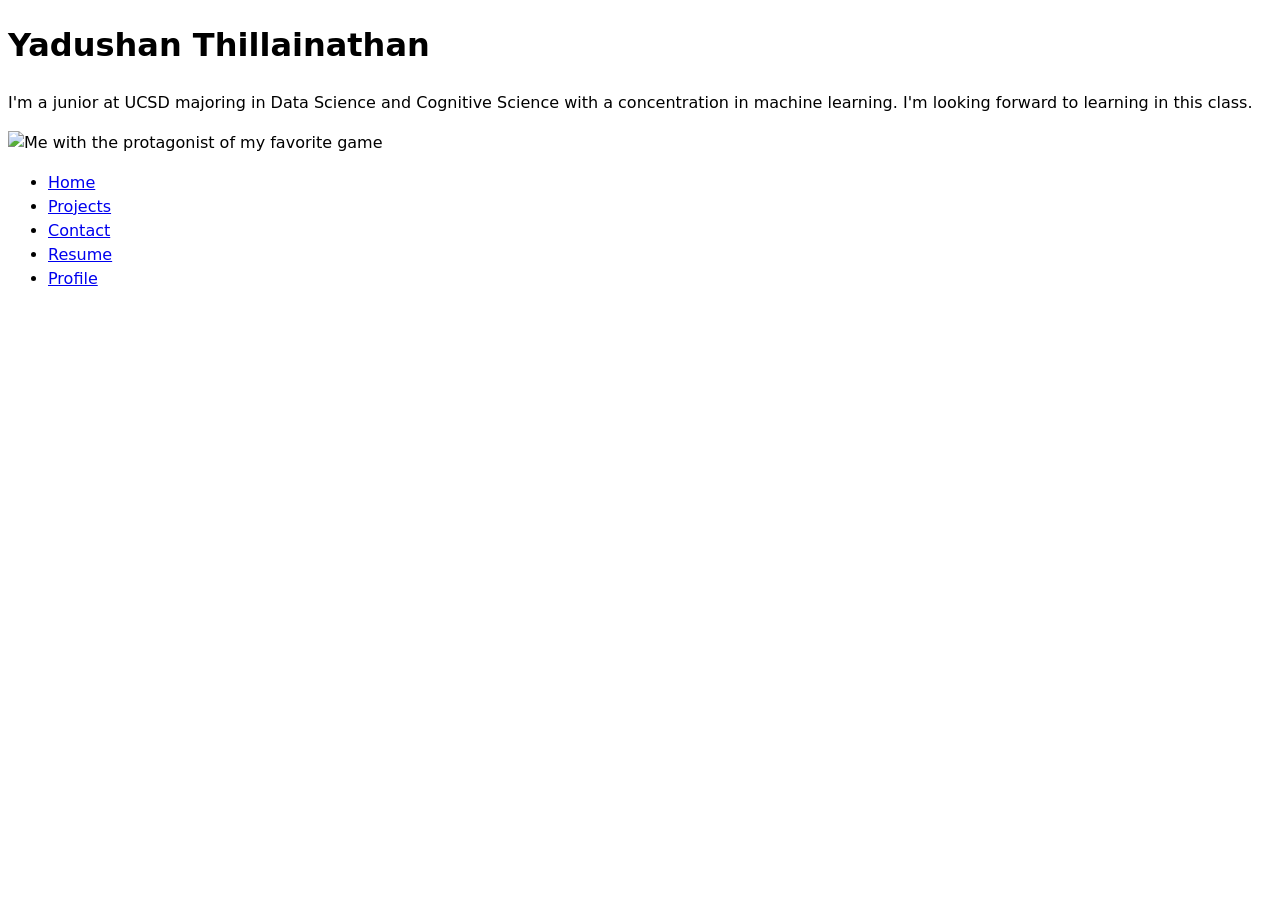
==== index.html @ 9de4a755 "updated image" ====
<!DOCTYPE html>
<html lang="en">
<head>
    <meta charset="UTF-8">
    <meta name="viewport" content="width=device-width, initial-scale=1.0">
    <title>Yadushan Thillainathan: Personal site and portfolio</title>
    <link rel="stylesheet" href="style.css">
</head>
<body>
    <h1> Yadushan Thillainathan </h1>
    <p> I'm a junior at UCSD majoring in Data Science and Cognitive Science with a concentration in machine learning. I'm looking forward to learning in this class.</p>
    <img src="/Users/yadi/Downloads/IMG_7800.JPG" alt="Me with the protagonist of my favorite game">
    <nav>
        <ul>
          <li><a href="index.html">Home</a></li>
          <li><a href="projects/index.html">Projects</a></li>
          <li><a href="contact/index.html">Contact</a></li>
          <li><a href="resume/index.html">Resume</a></li>
          <li><a href="https://github.com/YadushanUCSD" target="_blank" rel="noopener">Profile</a></li>
        </ul>
      </nav>
</body>
</html>
---- style.css ----
body {
    /* Set line height to 1.5 times the font size
         and use the OS’s UI font as the website font
       */
    font: 100%/1.5 system-ui;
  }
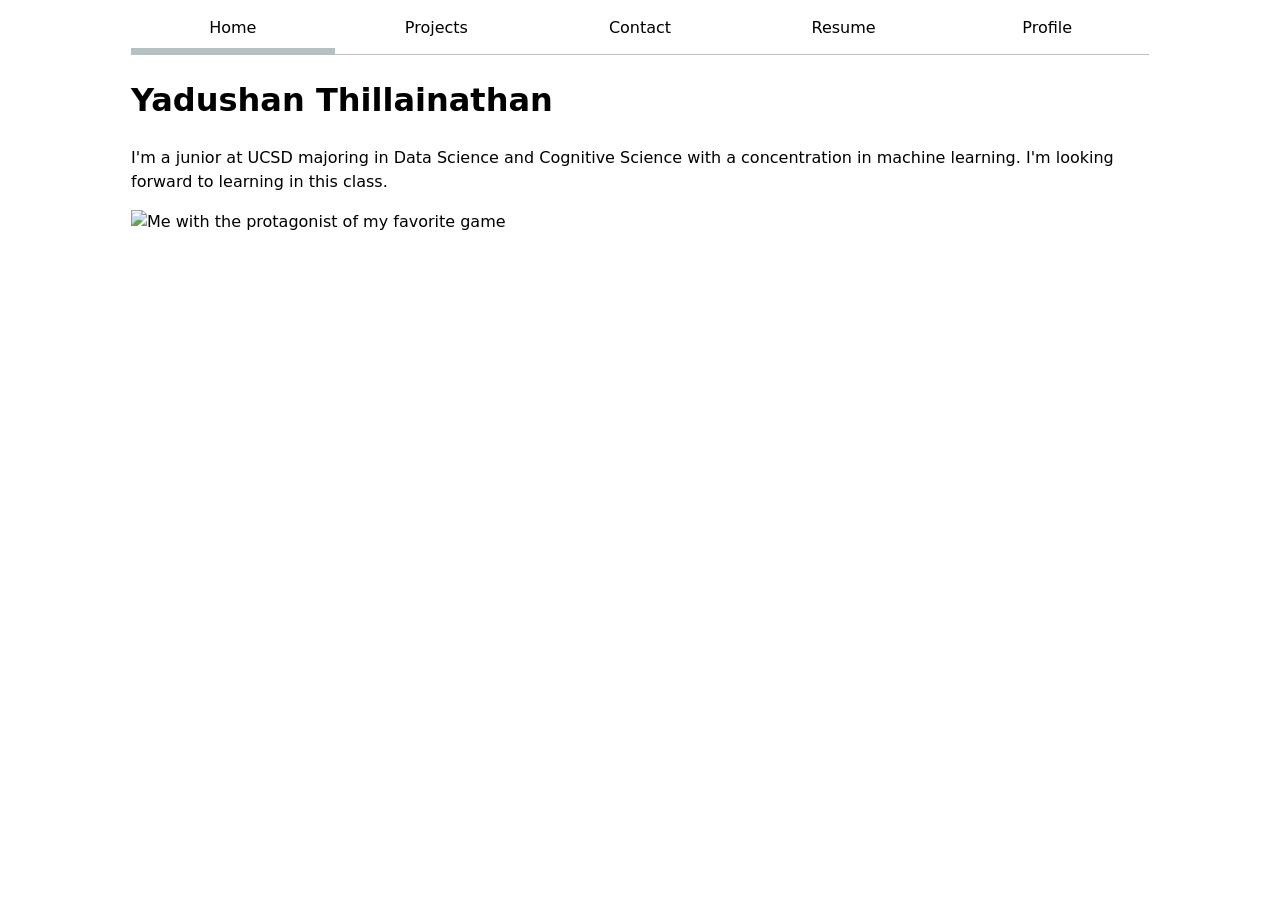
==== commit 013df9d9: "added style to the links" ====
--- a/index.html
+++ b/index.html
@@ -4,20 +4,20 @@
     <meta charset="UTF-8">
     <meta name="viewport" content="width=device-width, initial-scale=1.0">
     <title>Yadushan Thillainathan: Personal site and portfolio</title>
-    <link rel="stylesheet" href="style.css">
+    <link rel="stylesheet" href="../style.css">
 </head>
 <body>
+    <nav>
+        <ul>
+            <li><a href="index.html" class="current">Home</a></li>
+            <li><a href="projects/index.html">Projects</a></li>
+            <li><a href="contact/index.html">Contact</a></li>
+            <li><a href="resume/index.html">Resume</a></li>
+            <li><a href="https://github.com/YadushanUCSD" target="_blank" rel="noopener">Profile</a></li>
+        </ul>
+    </nav>
     <h1> Yadushan Thillainathan </h1>
     <p> I'm a junior at UCSD majoring in Data Science and Cognitive Science with a concentration in machine learning. I'm looking forward to learning in this class.</p>
-    <img src="/Users/yadi/Downloads/IMG_7800.JPG" alt="Me with the protagonist of my favorite game">
-    <nav>
-        <ul>
-          <li><a href="index.html">Home</a></li>
-          <li><a href="projects/index.html">Projects</a></li>
-          <li><a href="contact/index.html">Contact</a></li>
-          <li><a href="resume/index.html">Resume</a></li>
-          <li><a href="https://github.com/YadushanUCSD" target="_blank" rel="noopener">Profile</a></li>
-        </ul>
-      </nav>
+    <img src="images/IMG_7800.JPG" width="50%" alt="Me with the protagonist of my favorite game">
 </body>
 </html>
--- a/style.css
+++ b/style.css
@@ -1,6 +1,42 @@
+:root {
+    --color-accent: oklch(65% 50% 0); 
+}
+  
+html {
+    accent-color: var(--color-accent);
+}
 body {
     /* Set line height to 1.5 times the font size
          and use the OS’s UI font as the website font
        */
     font: 100%/1.5 system-ui;
-  }+    max-width: 100ch;
+    margin-inline: max(1em, (100% - 100ch) / 2);
+    nav {
+        display: flex;
+        margin-bottom: 20px;
+        border-bottom: 1px solid oklch(80% 3% 200);
+    }
+    nav ul, nav li {
+        display: contents;
+    }
+    nav a {
+        flex: 1;
+        text-decoration: none;
+        color: inherit;
+        text-align: center;
+        padding: 0.5em;
+        border-bottom: 0.4em solid transparent;
+    }
+    nav a:hover {
+        border-bottom-color: var(--color-accent);
+        background-color: oklch(from var(--color-accent) 95% 5% h);
+      }
+    nav a.current {
+        border-bottom-color: oklch(80% 3% 200);
+        border-bottom-width: 0.4em;
+        border-bottom-style: solid;
+        padding-bottom: 0.1em; 
+    }
+  }
+  
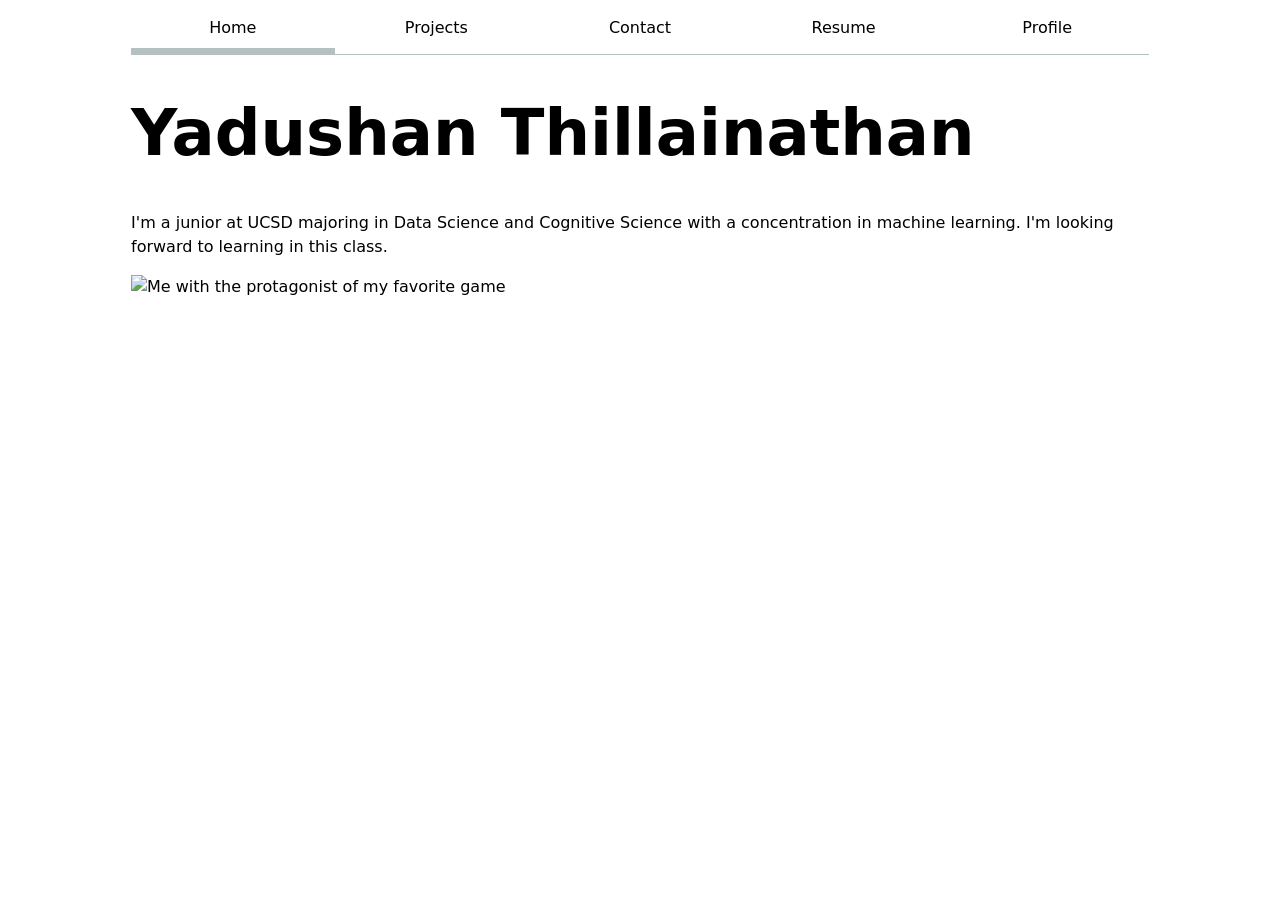
==== commit 60cf9e74: "adjusted css file for home page" ====
--- a/index.html
+++ b/index.html
@@ -4,7 +4,7 @@
     <meta charset="UTF-8">
     <meta name="viewport" content="width=device-width, initial-scale=1.0">
     <title>Yadushan Thillainathan: Personal site and portfolio</title>
-    <link rel="stylesheet" href="../style.css">
+    <link rel="stylesheet" href="style.css">
 </head>
 <body>
     <nav>
--- a/style.css
+++ b/style.css
@@ -1,10 +1,3 @@
-:root {
-    --color-accent: oklch(65% 50% 0); 
-}
-  
-html {
-    accent-color: var(--color-accent);
-}
 body {
     /* Set line height to 1.5 times the font size
          and use the OS’s UI font as the website font
@@ -12,31 +5,99 @@
     font: 100%/1.5 system-ui;
     max-width: 100ch;
     margin-inline: max(1em, (100% - 100ch) / 2);
-    nav {
-        display: flex;
-        margin-bottom: 20px;
-        border-bottom: 1px solid oklch(80% 3% 200);
+}
+nav {
+    display: flex;
+    margin-bottom: 20px;
+    border-bottom: 1px solid oklch(80% 3% 200);
+}
+nav ul, nav li {
+    display: contents;
+}
+nav a {
+    flex: 1;
+    text-decoration: none;
+    color: inherit;
+    text-align: center;
+    padding: 0.5em;
+    border-bottom: 0.4em solid transparent;
+}
+nav a:hover {
+    border-bottom-color: var(--color-accent);
+    background-color: oklch(from var(--color-accent) 95% 5% h);
+  }
+nav a.current {
+    border-bottom-color: oklch(80% 3% 200);
+    border-bottom-width: 0.4em;
+    border-bottom-style: solid;
+    padding-bottom: 0.1em; 
+}
+form input, form textarea, form button, form select {
+    font: inherit;
+}
+form {
+    display: grid;
+    grid-template-columns: auto 1fr;
+    gap: 1em;
+}
+form label {
+    display: grid;
+    grid-template-columns: subgrid;
+    grid-column: 1 / -1;
+}
+form button {
+    grid-column: 1 / -1;
+}
+h1 {
+    font-size: 400%;
+}
+h1, h2, h3, h4, h5, h6 {
+    line-height: 1.1;
+    text-wrap: balance;
+}
+section ul {
+    list-style-type: circle;
+    padding-left: 1.5rem;
+    
+    li {
+        margin-bottom: 0.5rem;
+        line-height: 1.4;
     }
-    nav ul, nav li {
-        display: contents;
+}
+header {
+    text-align: center;
+    margin-bottom: 3rem;
+    p {
+        font-weight: 500;
+        text-transform: uppercase;
+        letter-spacing: 1px;
     }
-    nav a {
-        flex: 1;
-        text-decoration: none;
-        color: inherit;
-        text-align: center;
-        padding: 0.5em;
-        border-bottom: 0.4em solid transparent;
+}
+section {
+    margin-bottom: 2.5rem;
+    h2 {
+        color: oklch(65% 0.15 250);
+        padding-bottom: 0.3rem;
+        margin-bottom: 1rem;
     }
-    nav a:hover {
-        border-bottom-color: var(--color-accent);
-        background-color: oklch(from var(--color-accent) 95% 5% h);
-      }
-    nav a.current {
-        border-bottom-color: oklch(80% 3% 200);
-        border-bottom-width: 0.4em;
-        border-bottom-style: solid;
-        padding-bottom: 0.1em; 
-    }
-  }
+}
+:root {
+     --color-accent: oklch(65% 50% 0); 
+}
+html {
+    accent-color: var(--color-accent);
+}
+.projects {
+    display: grid;
+    grid-template-columns: repeat(auto-fill, minmax(15em, 1fr));
+    gap: 1em;
+}
+.projects article {
+    display: grid;
+    grid-template-rows: subgrid;
+    grid-row: span 3;
+}
+.projects h2 {
+    margin: 0;
+}
   
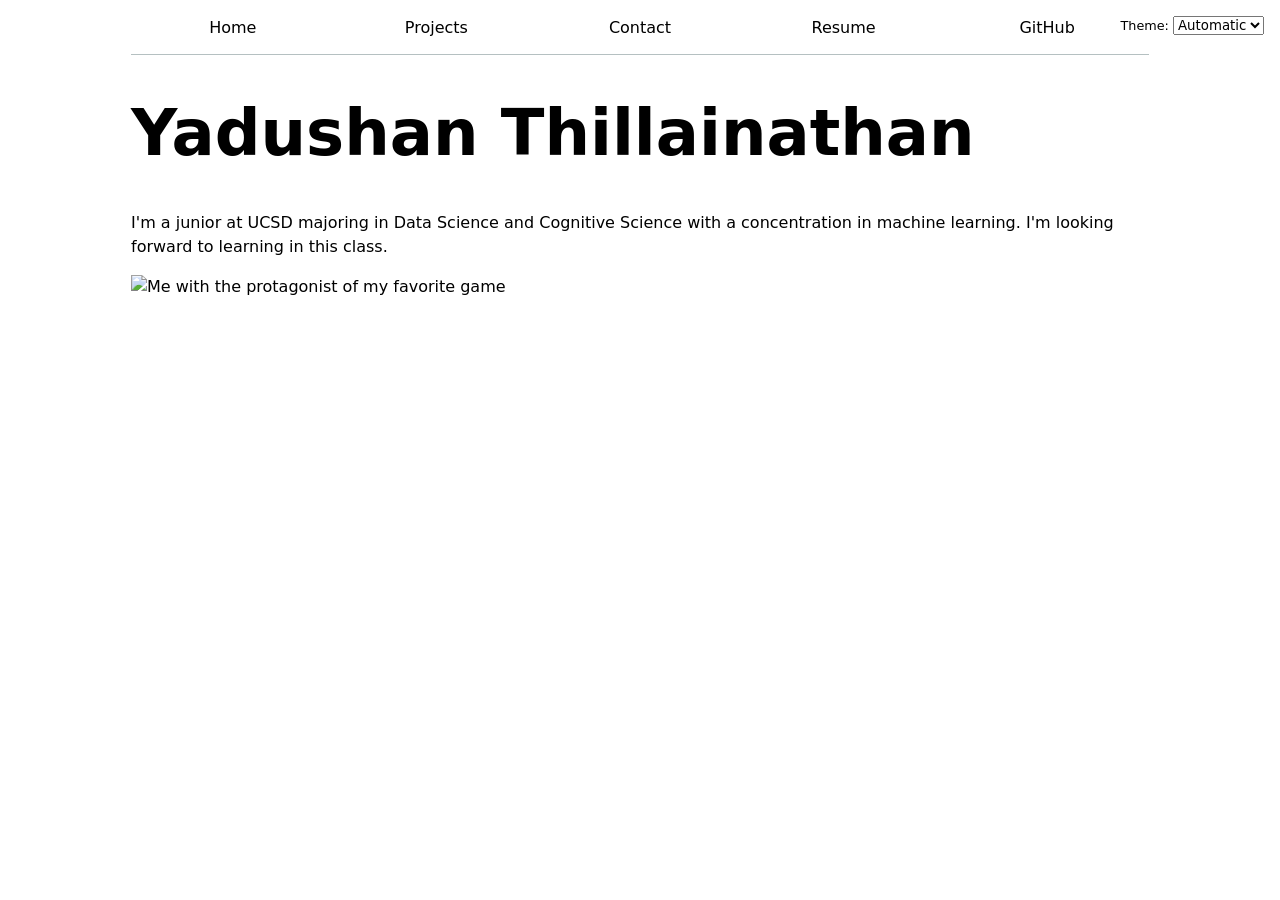
==== commit 85025111: "updated navigation with js" ====
--- a/index.html
+++ b/index.html
@@ -5,17 +5,9 @@
     <meta name="viewport" content="width=device-width, initial-scale=1.0">
     <title>Yadushan Thillainathan: Personal site and portfolio</title>
     <link rel="stylesheet" href="style.css">
+    <script src="global.js" type="module"></script>
 </head>
 <body>
-    <nav>
-        <ul>
-            <li><a href="index.html" class="current">Home</a></li>
-            <li><a href="projects/index.html">Projects</a></li>
-            <li><a href="contact/index.html">Contact</a></li>
-            <li><a href="resume/index.html">Resume</a></li>
-            <li><a href="https://github.com/YadushanUCSD" target="_blank" rel="noopener">Profile</a></li>
-        </ul>
-    </nav>
     <h1> Yadushan Thillainathan </h1>
     <p> I'm a junior at UCSD majoring in Data Science and Cognitive Science with a concentration in machine learning. I'm looking forward to learning in this class.</p>
     <img src="images/IMG_7800.JPG" width="50%" alt="Me with the protagonist of my favorite game">
--- a/style.css
+++ b/style.css
@@ -1,7 +1,4 @@
 body {
-    /* Set line height to 1.5 times the font size
-         and use the OS’s UI font as the website font
-       */
     font: 100%/1.5 system-ui;
     max-width: 100ch;
     margin-inline: max(1em, (100% - 100ch) / 2);
@@ -10,6 +7,7 @@
     display: flex;
     margin-bottom: 20px;
     border-bottom: 1px solid oklch(80% 3% 200);
+    --border-color: oklch(50% 10% 200 / 40%);
 }
 nav ul, nav li {
     display: contents;
@@ -23,11 +21,11 @@
     border-bottom: 0.4em solid transparent;
 }
 nav a:hover {
-    border-bottom-color: var(--color-accent);
-    background-color: oklch(from var(--color-accent) 95% 5% h);
+    border-bottom-color: var(--border-color);
+    background-color: color-mix(in oklch, var(--color-accent), canvas 85%);
   }
 nav a.current {
-    border-bottom-color: oklch(80% 3% 200);
+    border-bottom-color: var(--border-color);
     border-bottom-width: 0.4em;
     border-bottom-style: solid;
     padding-bottom: 0.1em; 
@@ -100,4 +98,15 @@
 .projects h2 {
     margin: 0;
 }
-  +html {
+    color-scheme: light dark;
+}
+.color-scheme {
+    position: absolute;
+    top: 1rem;
+    right: 1rem;
+    font-size: 80%;
+}
+select, input, textarea, button {
+    font-family: inherit;
+  }
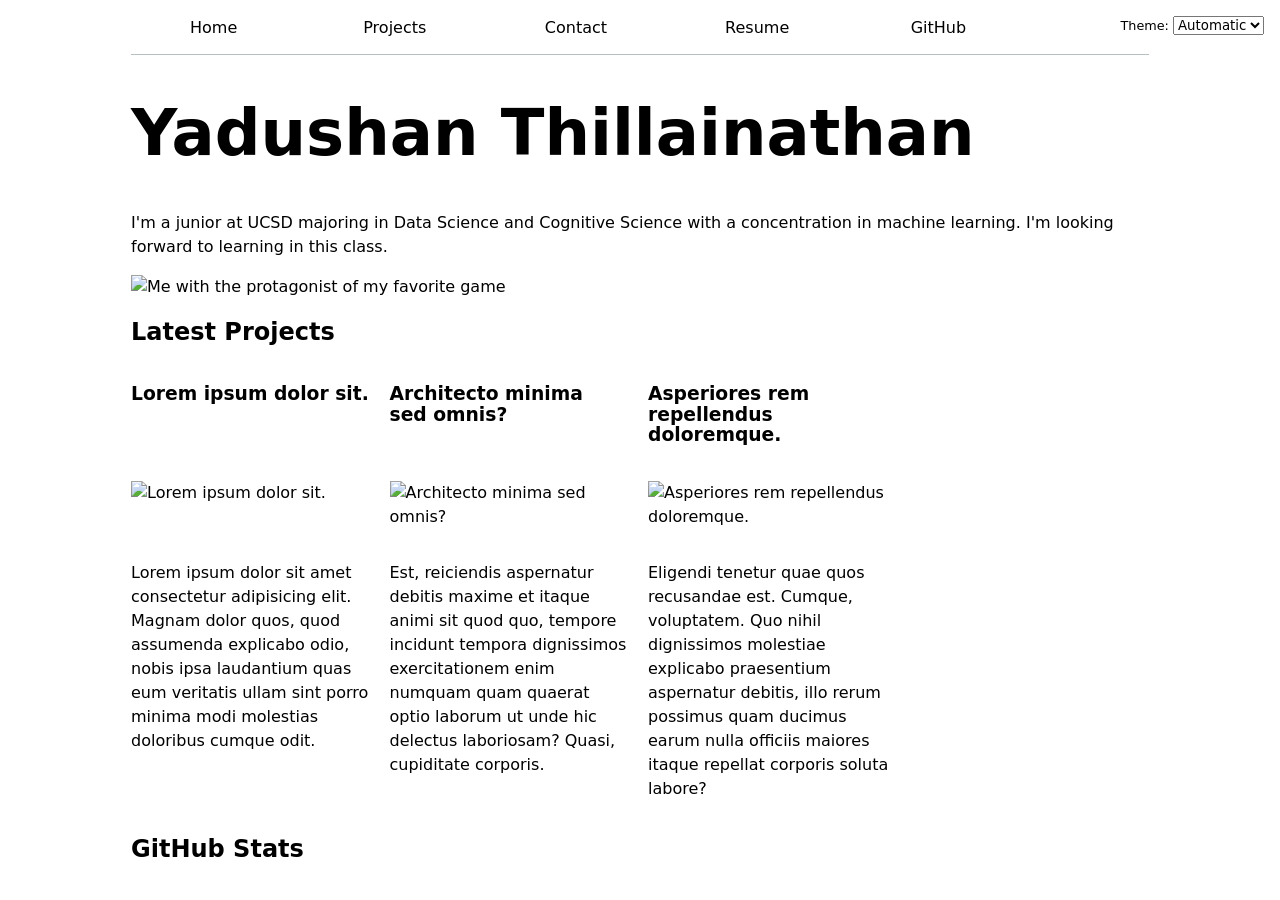
==== commit 224e3081: "completed lab 4" ====
--- a/index.html
+++ b/index.html
@@ -6,10 +6,18 @@
     <title>Yadushan Thillainathan: Personal site and portfolio</title>
     <link rel="stylesheet" href="style.css">
     <script src="global.js" type="module"></script>
+    <script src="index.js" type="module" defer></script>
 </head>
 <body>
     <h1> Yadushan Thillainathan </h1>
     <p> I'm a junior at UCSD majoring in Data Science and Cognitive Science with a concentration in machine learning. I'm looking forward to learning in this class.</p>
     <img src="images/IMG_7800.JPG" width="50%" alt="Me with the protagonist of my favorite game">
+    <h2>Latest Projects</h2>
+    <div class="projects">
+        <!-- Dynamically added content will appear here -->
+    </div>
+    <h2>GitHub Stats</h2>
+    <div id="profile-stats">
+    </div>
 </body>
 </html>
--- a/style.css
+++ b/style.css
@@ -4,7 +4,9 @@
     margin-inline: max(1em, (100% - 100ch) / 2);
 }
 nav {
+    padding-right: 8rem; 
     display: flex;
+    gap: 1em;
     margin-bottom: 20px;
     border-bottom: 1px solid oklch(80% 3% 200);
     --border-color: oklch(50% 10% 200 / 40%);
@@ -106,7 +108,26 @@
     top: 1rem;
     right: 1rem;
     font-size: 80%;
+    z-index: 100;
 }
 select, input, textarea, button {
     font-family: inherit;
   }
+
+.github-stats {
+    display: grid;
+    grid-template-columns: repeat(4, 1fr);
+    text-align: center;
+    gap: 10px;
+}
+
+.github-stats dt {
+    grid-row: 1;
+    font-weight: bold;
+}
+
+.github-stats dd {
+    grid-row: 2;
+    margin: 0;
+    font-size: 1.5rem;
+}
